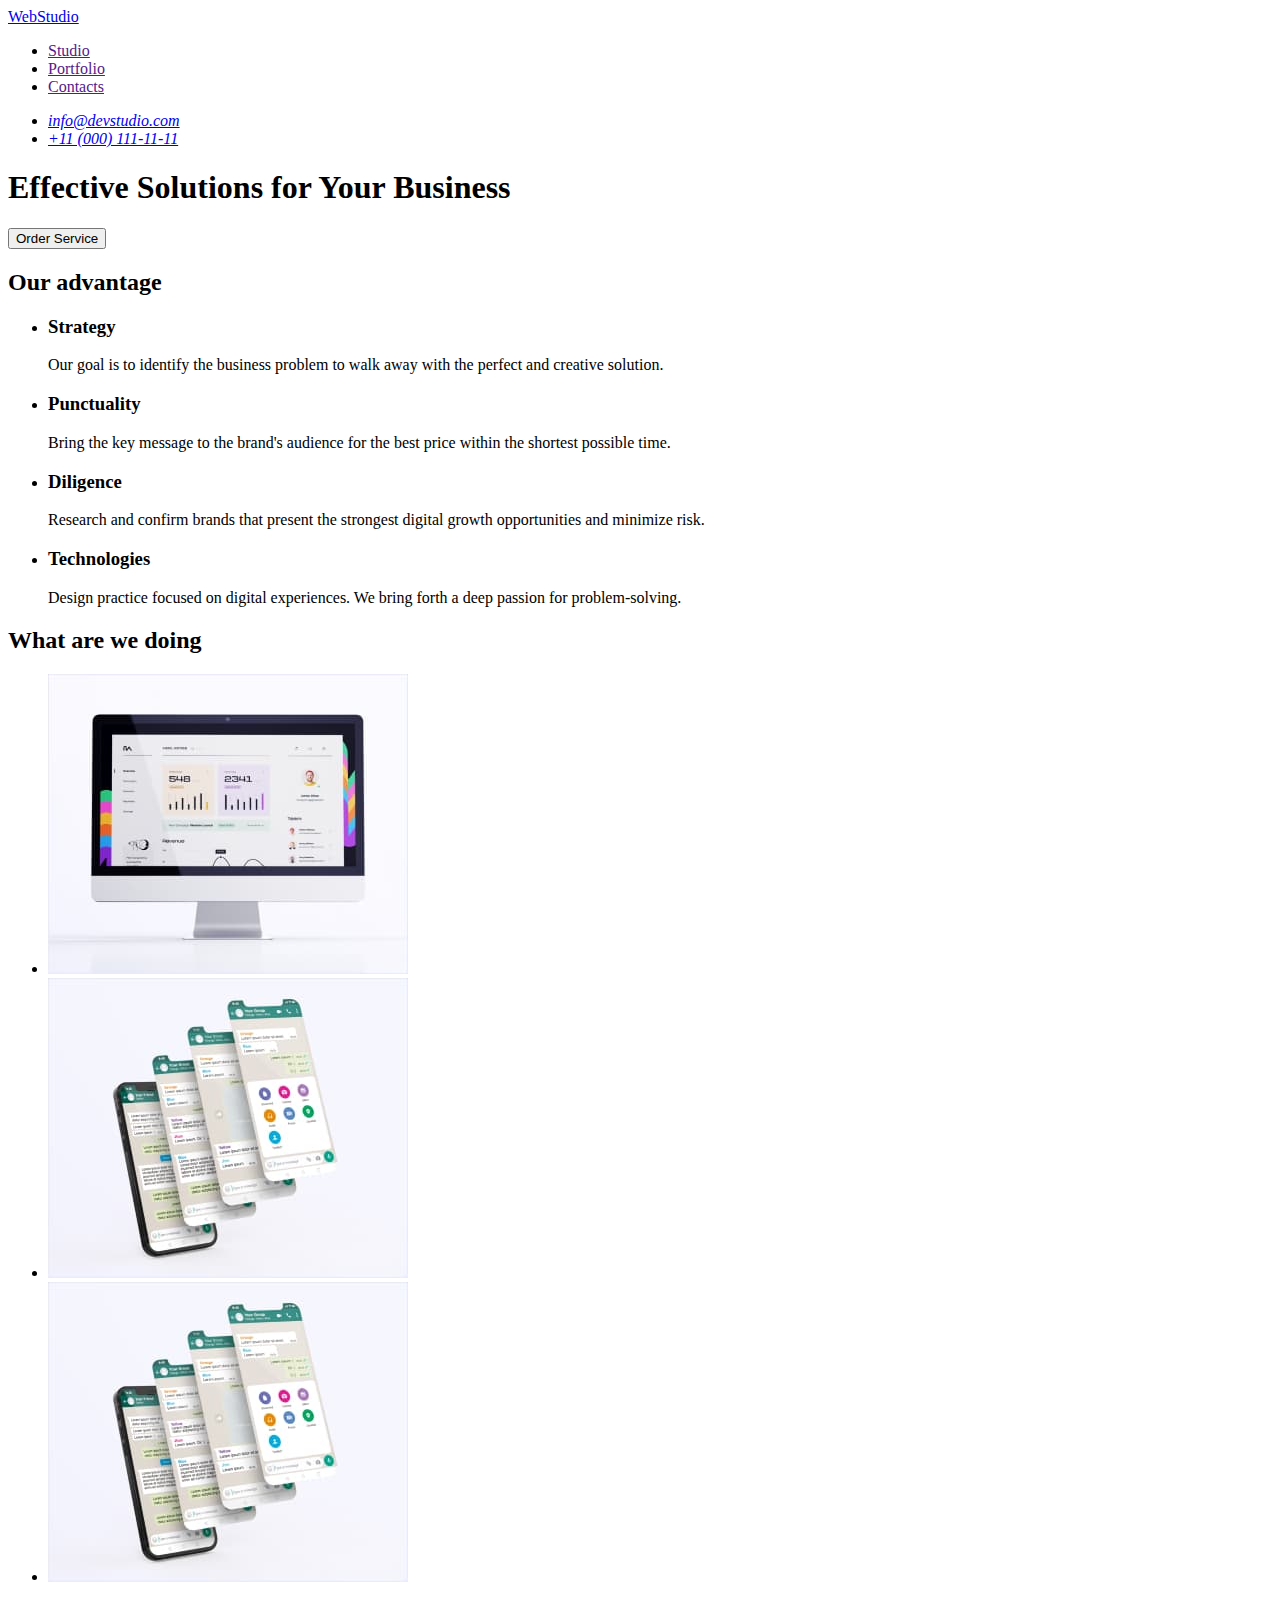
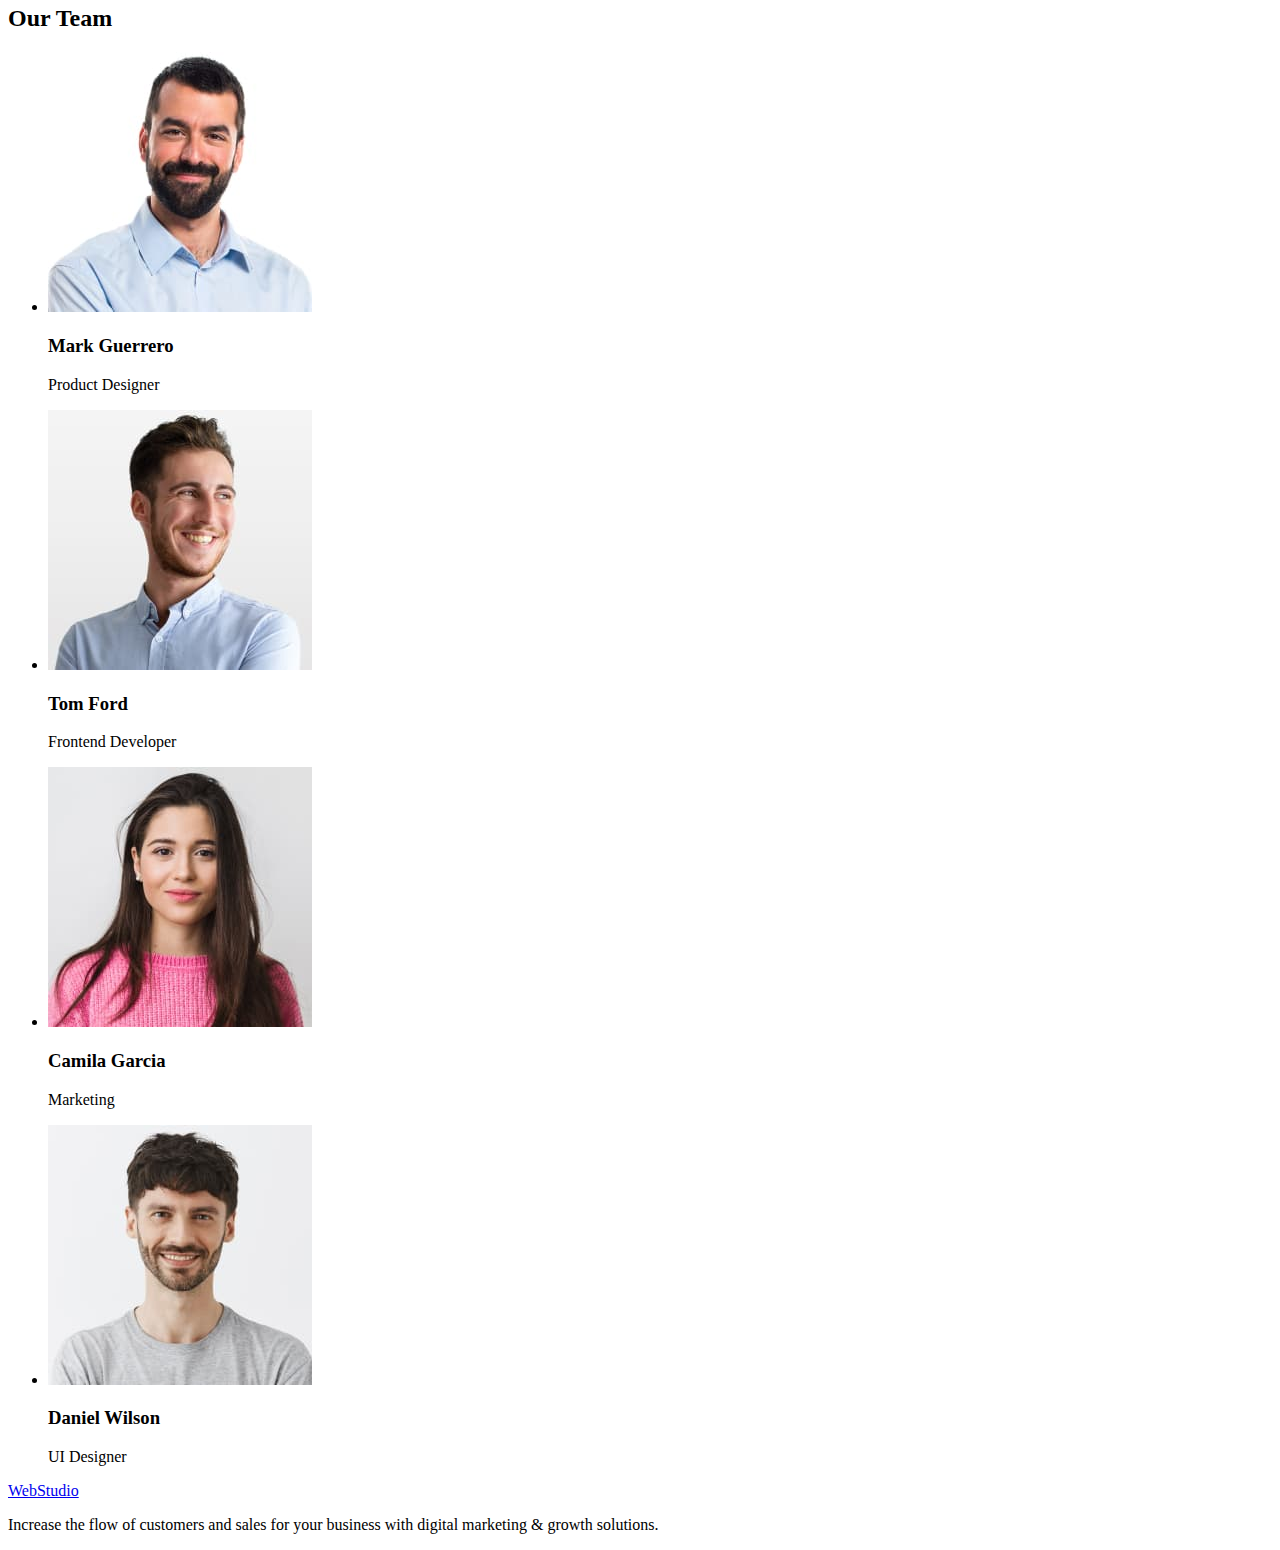
==== index.html @ 0a5c638a "Initial commit" ====
<!DOCTYPE html>
<html lang="en">
  <head>
    <meta charset="UTF-8" />
    <meta http-equiv="X-UA-Compatible" content="IE=edge" />
    <meta name="viewport" content="width=device-width, initial-scale=1.0" />
    <title>Studio</title>
  </head>
  <body>
    <header>
      <nav>
        <a href="./index.html">WebStudio</a>
        <ul>
          <li> <a href="">Studio</a></li>
          <li> <a href="">Portfolio</a></li>
          <li> <a href="">Contacts</a></li>
        </ul>
      </nav>
      <address>
        <ul>
          <li><a href="mailto:info@devstudio.com">info@devstudio.com</a></li>
          <li><a href="tel:+110001111111">+11 (000) 111-11-11</a></li>
        </ul>
      </address>
    </header>
    <main>
      <section>
        <h1>Effective Solutions for Your Business</h1>
        <button type="button">Order Service</button>
      </section>
      <section>
        <h2>Our advantage</h2>
        <ul>
          <li>
            <h3>Strategy</h3>
            <p>Our goal is to identify the business problem to walk away with the perfect and creative solution. </p>
          </li>
          <li>
            <h3>Punctuality</h3>
            <p>Bring the key message to the brand's audience for the best price within the shortest possible time.</p>
          </li>
          <li>
            <h3>Diligence</h3>
            <p>Research and confirm brands that present the strongest digital growth opportunities and minimize risk.</p>
          </li>
          <li>
            <h3>Technologies</h3>
            <p>Design practice focused on digital experiences. We bring forth a deep passion for problem-solving.</p>
          </li>
        </ul>
      </section>
      <section>
        <h2>What are we doing</h2>
        <ul>
          <li> <img src="./images/img1.jpg" alt="tablet" width="360" height="300"></li>
          <li> <img src="./images/img2.jpg" alt="smartphone" width="360" height="300"></li>
          <li> <img src="./images/img2.jpg" alt="phone & laptop" width="360" height="300"></li>
        </ul>
      </section>
      <section>
        <h2>Our Team</h2>
        <ul>
          <li>
            <img src="./images/worker1.jpg" alt="Mark Guerrero" width="264" height="260">
            <h3>Mark Guerrero</h3>
            <p>Product Designer</p>
          </li>
          <li>
            <img src="./images/worker2.jpg" alt="Tom Ford" width="264" height="260">
            <h3>Tom Ford</h3>
            <p>Frontend Developer</p>
          </li>
          <li>
            <img src="./images/worker3.jpg" alt="Camila Garcia" width="264" height="260">
            <h3>Camila Garcia</h3>
            <p>Marketing</p>
          </li>
          <li>
            <img src="./images/worker4.jpg" alt="Daniel Wilson" width="264" height="260">
            <h3>Daniel Wilson</h3>
            <p>UI Designer</p>
          </li>
        </ul>
      </section>
    </main>
    <footer>
      <a href="./index.html">WebStudio</a>
      <p>Increase the flow of customers and sales for your business with digital marketing & growth solutions.</p>
    </footer>
  </body>
</html>
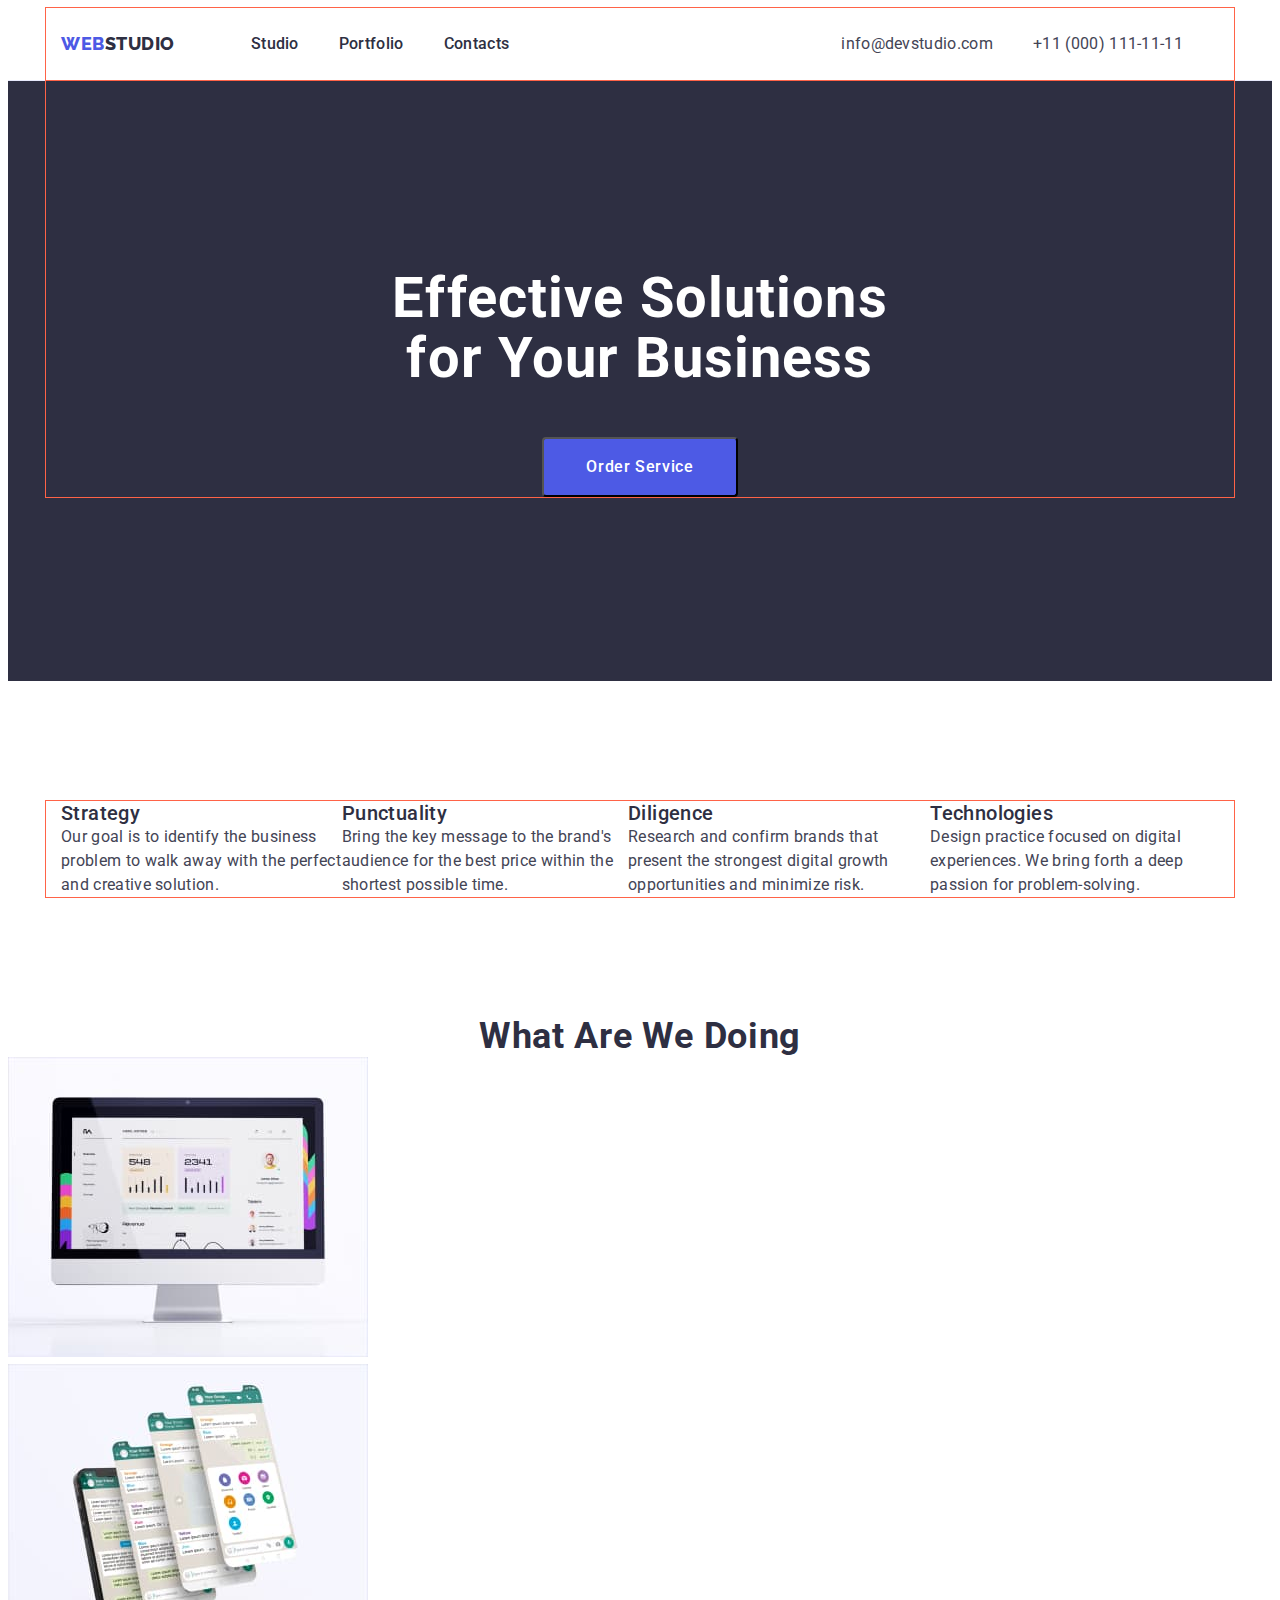
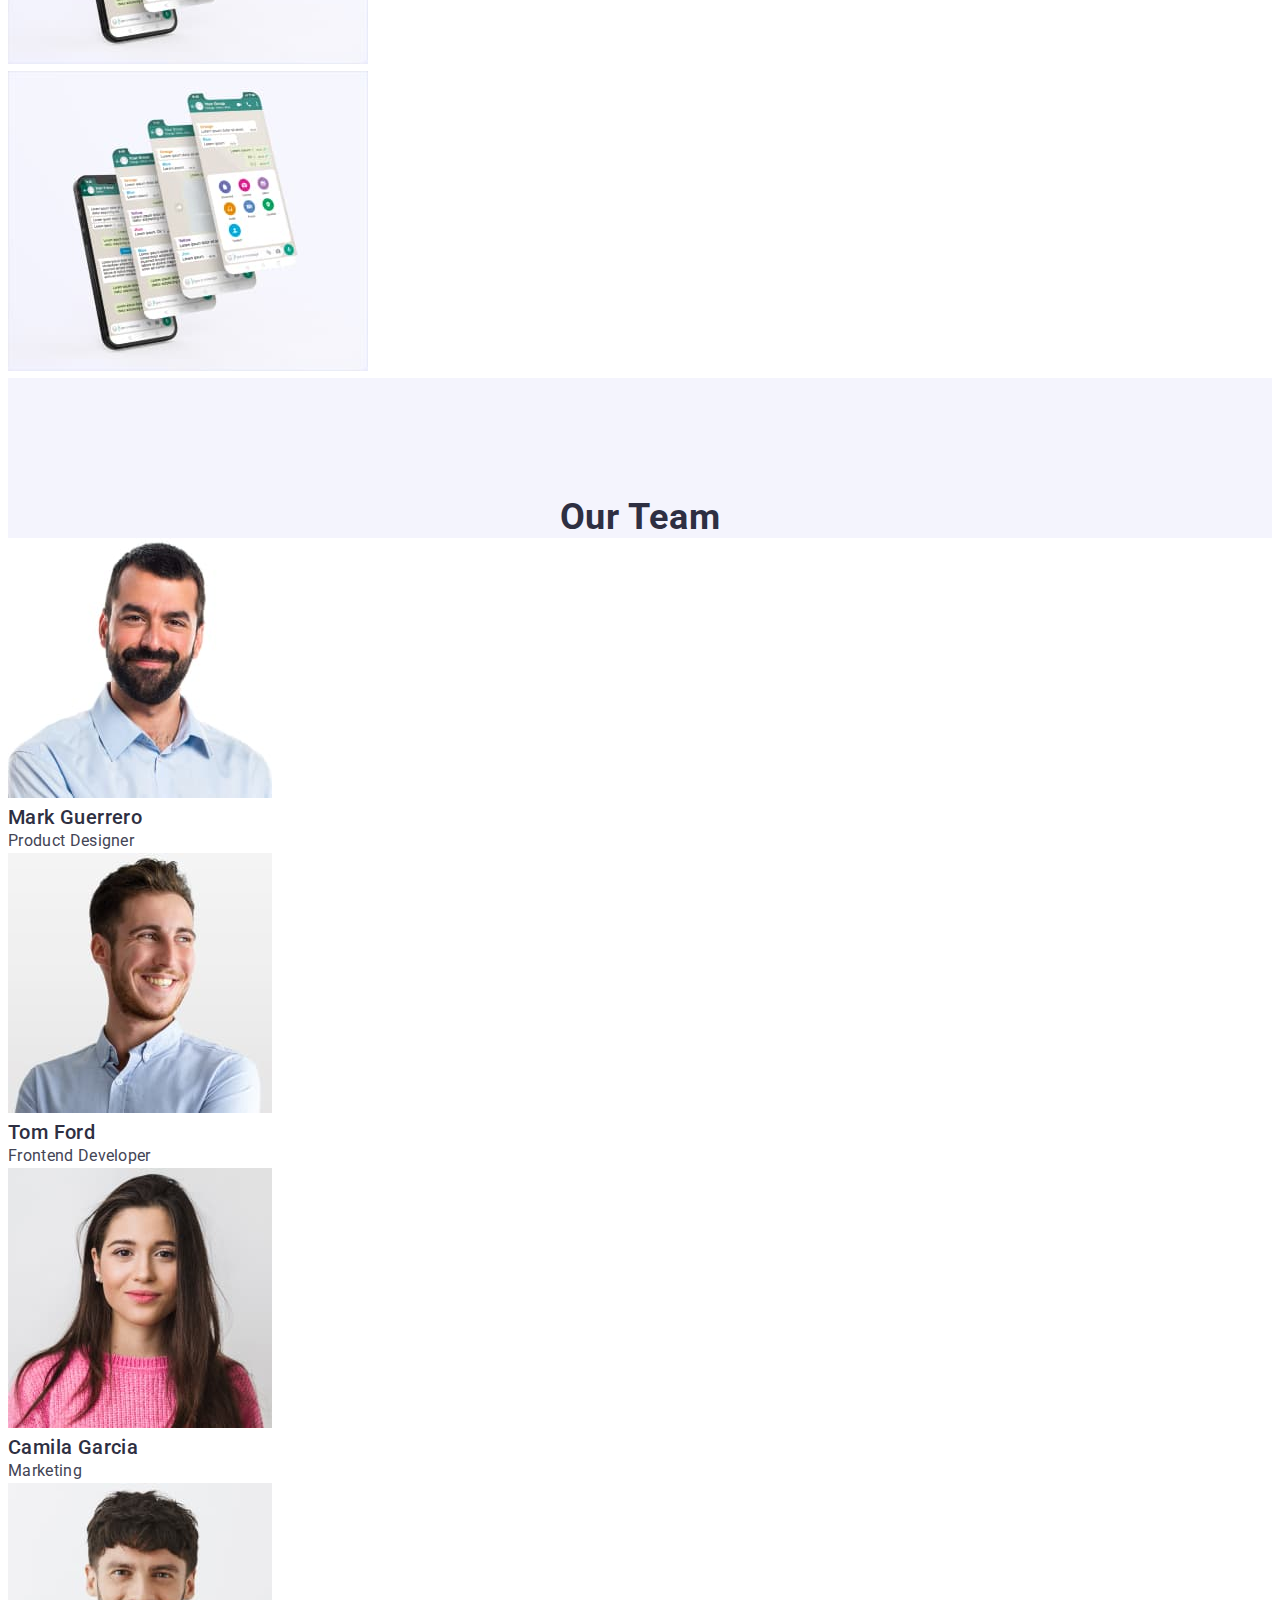
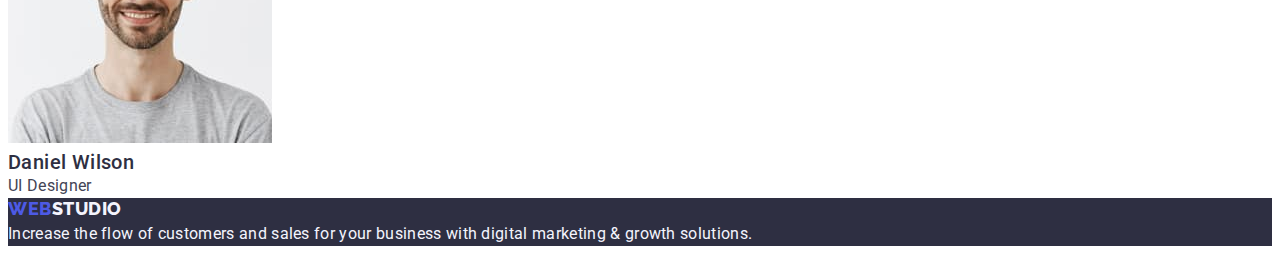
==== commit 0096a2f0: "start work" ====
--- a/index.html
+++ b/index.html
@@ -5,87 +5,98 @@
     <meta http-equiv="X-UA-Compatible" content="IE=edge" />
     <meta name="viewport" content="width=device-width, initial-scale=1.0" />
     <title>Studio</title>
+    <link rel="preconnect" href="https://fonts.googleapis.com">
+<link rel="preconnect" href="https://fonts.gstatic.com" crossorigin>
+<link href="https://fonts.googleapis.com/css2?family=Raleway:wght@800&family=Roboto:wght@400;500;700;900&display=swap" rel="stylesheet">
+ <link rel="stylesheet" href="https://cdnjs.cloudflare.com/ajax/libs/modern-normalize/1.1.0/modern-normalize.min.css" integrity="sha512-wpPYUAdjBVSE4KJnH1VR1HeZfpl1ub8YT/NKx4PuQ5NmX2tKuGu6U/JRp5y+Y8XG2tV+wKQpNHVUX03MfMFn9Q==" crossorigin="anonymous" referrerpolicy="no-referrer" />   
+<link rel="stylesheet" href="./css/style.css">
   </head>
   <body>
-    <header>
-      <nav>
-        <a href="./index.html">WebStudio</a>
-        <ul>
-          <li> <a href="">Studio</a></li>
-          <li> <a href="">Portfolio</a></li>
-          <li> <a href="">Contacts</a></li>
+    <header class="main">
+      <div class="conteiner main-nav">
+      <nav class="main-nav">
+        <a href="./index.html" class="logo link">Web<span class="logoelement">Studio</span></a>
+        <ul class="site-nav list">
+          <li class="item"> <a href="./index.html" class="link">Studio</a></li>
+          <li class="item"> <a href="./portfolio.html" class="link">Portfolio</a></li>
+          <li class="item"> <a href="" class="link">Contacts</a></li>
         </ul>
       </nav>
-      <address>
-        <ul>
-          <li><a href="mailto:info@devstudio.com">info@devstudio.com</a></li>
-          <li><a href="tel:+110001111111">+11 (000) 111-11-11</a></li>
+      <address class="kontakts">
+        <ul class="kontakts-list list">
+          <li class="item"><a href="mailto:info@devstudio.com" class="link">info@devstudio.com</a></li>
+          <li class="item"><a href="tel:+110001111111" class="link">+11 (000) 111-11-11</a></li>
         </ul>
       </address>
+      </div>
     </header>
     <main>
-      <section>
-        <h1>Effective Solutions for Your Business</h1>
-        <button type="button">Order Service</button>
+      <section class="hero">
+        <div class="conteiner">
+        <h1 class="hero-title">Effective Solutions <br> for Your Business</h1>
+        <button type="button" class="hero-btn">Order Service</button>
+        </div>
       </section>
-      <section>
-        <h2>Our advantage</h2>
-        <ul>
+      <section class="section">
+        <div class="conteiner">
+        <h2 hidden class="section-title">Our advantage</h2>
+        <ul class="advantage list">
           <li>
-            <h3>Strategy</h3>
-            <p>Our goal is to identify the business problem to walk away with the perfect and creative solution. </p>
+            <h3 class="advantage-title">Strategy</h3>
+            <p class="advantage-text">Our goal is to identify the business problem to walk away with the perfect and creative solution. </p>
           </li>
           <li>
-            <h3>Punctuality</h3>
-            <p>Bring the key message to the brand's audience for the best price within the shortest possible time.</p>
+            <h3 class="advantage-title">Punctuality</h3>
+            <p class="advantage-text">Bring the key message to the brand's audience for the best price within the shortest possible time.</p>
           </li>
           <li>
-            <h3>Diligence</h3>
-            <p>Research and confirm brands that present the strongest digital growth opportunities and minimize risk.</p>
+            <h3 class="advantage-title">Diligence</h3>
+            <p class="advantage-text">Research and confirm brands that present the strongest digital growth opportunities and minimize risk.</p>
           </li>
           <li>
-            <h3>Technologies</h3>
-            <p>Design practice focused on digital experiences. We bring forth a deep passion for problem-solving.</p>
+            <h3 class="advantage-title">Technologies</h3>
+            <p class="advantage-text">Design practice focused on digital experiences. We bring forth a deep passion for problem-solving.</p>
           </li>
         </ul>
+        </div>
       </section>
-      <section>
-        <h2>What are we doing</h2>
-        <ul>
+      <section class="section">
+        <h2 class="section-title">What are we doing</h2>
+        <ul class="works list">
           <li> <img src="./images/img1.jpg" alt="tablet" width="360" height="300"></li>
           <li> <img src="./images/img2.jpg" alt="smartphone" width="360" height="300"></li>
           <li> <img src="./images/img2.jpg" alt="phone & laptop" width="360" height="300"></li>
         </ul>
       </section>
-      <section>
-        <h2>Our Team</h2>
-        <ul>
-          <li>
+      <section class="section teambg">
+        <h2 class="section-title">Our Team</h2>
+        <ul class="team list">
+          <li class="team-list">
             <img src="./images/worker1.jpg" alt="Mark Guerrero" width="264" height="260">
-            <h3>Mark Guerrero</h3>
-            <p>Product Designer</p>
+            <h3 class="team-title">Mark Guerrero</h3>
+            <p class="team-text">Product Designer</p>
           </li>
-          <li>
+          <li class="team-list">
             <img src="./images/worker2.jpg" alt="Tom Ford" width="264" height="260">
-            <h3>Tom Ford</h3>
-            <p>Frontend Developer</p>
+            <h3 class="team-title">Tom Ford</h3>
+            <p class="team-text">Frontend Developer</p>
           </li>
-          <li>
+          <li class="team-list">
             <img src="./images/worker3.jpg" alt="Camila Garcia" width="264" height="260">
-            <h3>Camila Garcia</h3>
-            <p>Marketing</p>
+            <h3 class="team-title">Camila Garcia</h3>
+            <p class="team-text">Marketing</p>
           </li>
-          <li>
+          <li class="team-list">
             <img src="./images/worker4.jpg" alt="Daniel Wilson" width="264" height="260">
-            <h3>Daniel Wilson</h3>
-            <p>UI Designer</p>
+            <h3 class="team-title">Daniel Wilson</h3>
+            <p class="team-text">UI Designer</p>
           </li>
         </ul>
       </section>
     </main>
-    <footer>
-      <a href="./index.html">WebStudio</a>
-      <p>Increase the flow of customers and sales for your business with digital marketing & growth solutions.</p>
+    <footer class="bottow">
+      <a href="./index.html" class="logo-bottow link">Web<span class="logo-el-footer">Studio</span></a>
+      <p class="bottow-text">Increase the flow of customers and sales for your business with digital marketing & growth solutions.</p>
     </footer>
   </body>
 </html>
--- a/css/style.css
+++ b/css/style.css
@@ -0,0 +1,218 @@
+:root{
+    --body-text-color:#434455;
+    --header-text-color:#2E2F42;
+    --primary-brend-color:#4D5AE5;
+    --pressed-state-color:#404BBF;
+    --primary-color-white:#ffffff;
+    --light-mode-color: #F4F4FD;
+}
+h1,
+h2,
+h3,
+h4,
+h5,
+h6,
+p,
+ul{
+    margin: 0;
+    padding: 0;
+}
+
+body{
+    background-color:var(--primary-color-white);
+    color:var(--body-text-color);
+    font-family: Roboto, sans-serif;
+    font-size: 16px;
+    line-height: 1.5;
+    letter-spacing: 0.02em;
+}
+.list {
+    list-style: none;
+}
+
+.link {
+    text-decoration: none;
+}
+/*Header*/
+.main{
+    border-bottom: 1px solid #E7E9FC;
+}
+.conteiner{
+    width: 1158px;
+    padding-right: 15px;
+    padding-left: 15px;
+    margin-right: auto;
+    margin-left: auto;
+    outline: solid 1px tomato;
+}
+.logo{
+    color:var(--primary-brend-color);
+    font-family: Raleway, sans-serif;
+    font-weight: 800;
+    font-size: 18px;
+    line-height: 1.17;
+    letter-spacing: 0.03em;
+    text-transform: uppercase;
+}
+.main-nav{
+    display: flex;
+    align-items: center;
+}
+
+.site-nav .item:not(:last-child){
+    margin-right: 40px;
+}
+
+.logoelement{
+    color: var(--header-text-color);
+}
+.site-nav{
+    display: flex;
+    margin-left: 76px;
+}
+.site-nav .link{
+    display: block;
+    padding-top: 24px;
+    padding-bottom: 24px;
+
+    color: var(--header-text-color);
+    font-weight: 500;
+
+    font-size: 16px;
+    line-height: 1.5;
+    text-decoration: none;
+}
+.site-nav .link:hover,
+.site-nav .link:focus{
+    color: var(--pressed-state-color);
+}
+.kontakts{
+    font-style: normal;
+}
+.kontakts-list{
+    display: flex;
+    margin-left: 332px;
+}
+.kontakts-list .item + .item{
+    margin-left: 40px;
+}
+.kontakts-list .link{
+    color:var(--body-text-color);
+    font-size: 16px;
+    line-height: 1.5;
+    text-decoration: none;
+}
+.kontakts-list .link:hover,
+.kontakts-list .link:focus{
+     color: var(--pressed-state-color);
+}
+/*Hero*/
+.hero{
+    background-color:var(--header-text-color);
+    text-align: center;
+    height: 600px;
+}
+.hero-title{
+    padding-top: 188px;
+    color: var(--primary-color-white);
+    font-weight: 700;
+    font-size: 56px;
+    line-height: 1.07;
+    text-align: center;
+    letter-spacing: 0.02em;
+}
+.hero-btn{
+    display: inline-block;
+    margin-top: 48px;
+    padding: 16px 42px;
+    border-radius: 4px;
+
+    background-color: var(--primary-brend-color);
+    color: var(--primary-color-white);
+    cursor: pointer;
+    font-family: Roboto, sans-serif;
+    font-weight: 500;
+    font-size: 16px;
+    line-height: 1.5;
+    letter-spacing: 0.04em;
+}
+.hero-btn:hover,
+.hero-btn:focus{
+    background-color: var(--pressed-state-color);
+}
+/*Sections*/
+.section{
+    padding-top: 120px;
+}
+.section-title{
+    color:var(--header-text-color);
+    font-weight: 700;
+    font-size: 36px;
+    line-height: 1.11;
+    text-align: center;
+    letter-spacing: 0.02em;
+    text-transform: capitalize;
+}
+.advantage{
+    display: flex;
+}
+.advantage-title,
+.team-title,
+.project-title{
+    color:var(--header-text-color);
+    font-weight: 500;
+    font-size: 20px;
+    line-height: 1.2;
+    letter-spacing: 0.02em;
+}
+.team-text{
+    font-size: 16px;
+}
+
+.team-list{
+    background-color: var(--primary-color-white);
+}
+.teambg{
+    background-color: var(--light-mode-color);
+}
+
+/*Footer*/
+.bottow{
+    background-color: var(--header-text-color);
+}
+.bottow-text{
+    color:var(--light-mode-color) ;
+}
+.logo-bottow{
+    color: var(--primary-brend-color);
+    font-family: Raleway, sans-serif;
+    font-family: Raleway, sans-serif;
+    font-weight: 800;
+    font-size: 18px;
+    line-height: 1.17;
+    letter-spacing: 0.03em;
+    text-transform: uppercase;
+}
+.logo-el-footer{
+    color: var(--light-mode-color);
+}
+/*Portfolio page*/
+.filter-btn{
+    background-color: var(--light-mode-color);
+    color: var(--primary-brend-color);
+    font-family: Roboto, sans-serif;
+    font-weight: 500;
+    font-size: 16px;
+    line-height: 1.5;
+    letter-spacing: 0.04em;
+    cursor: pointer;
+}
+.filter-btn:hover,
+.filter-btn:focus{
+    background-color: var(--pressed-state-color);
+    color: var(--primary-color-white);
+}
+.projects .link{
+    
+    color: inherit;
+}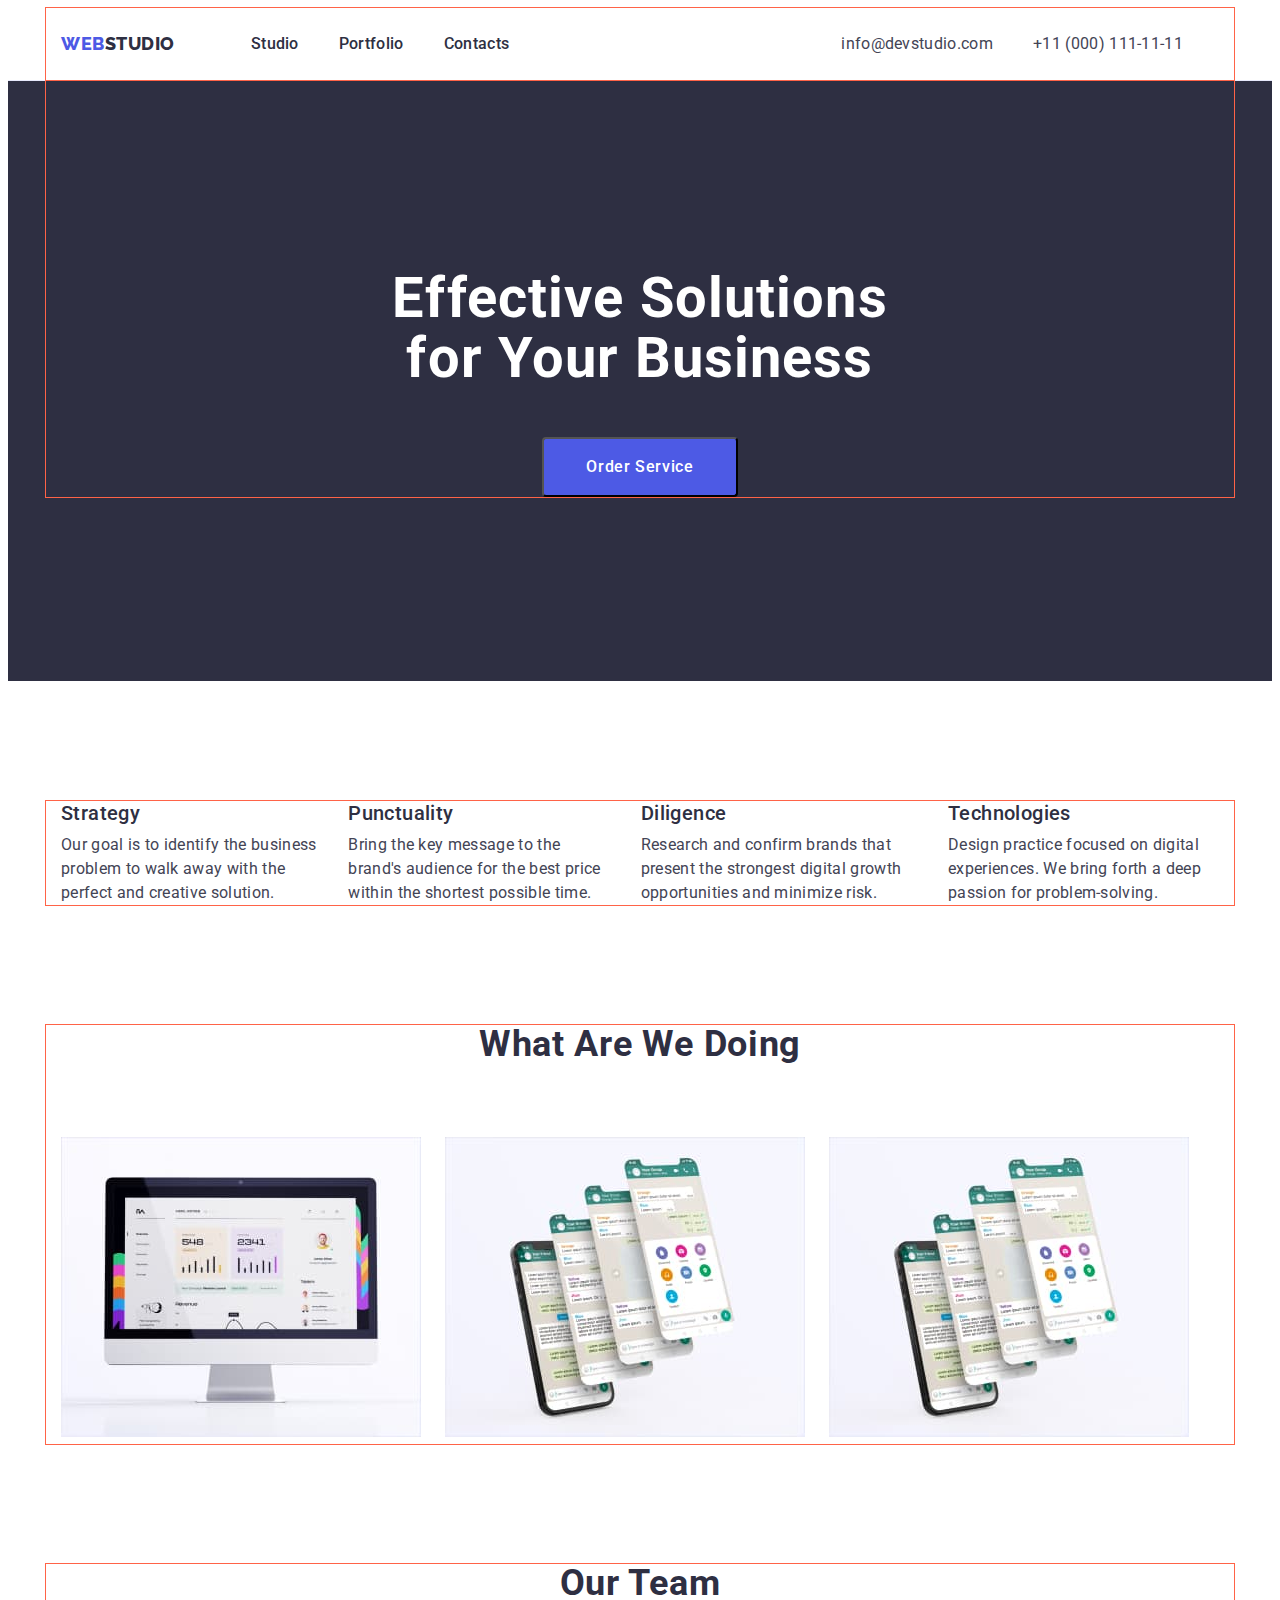
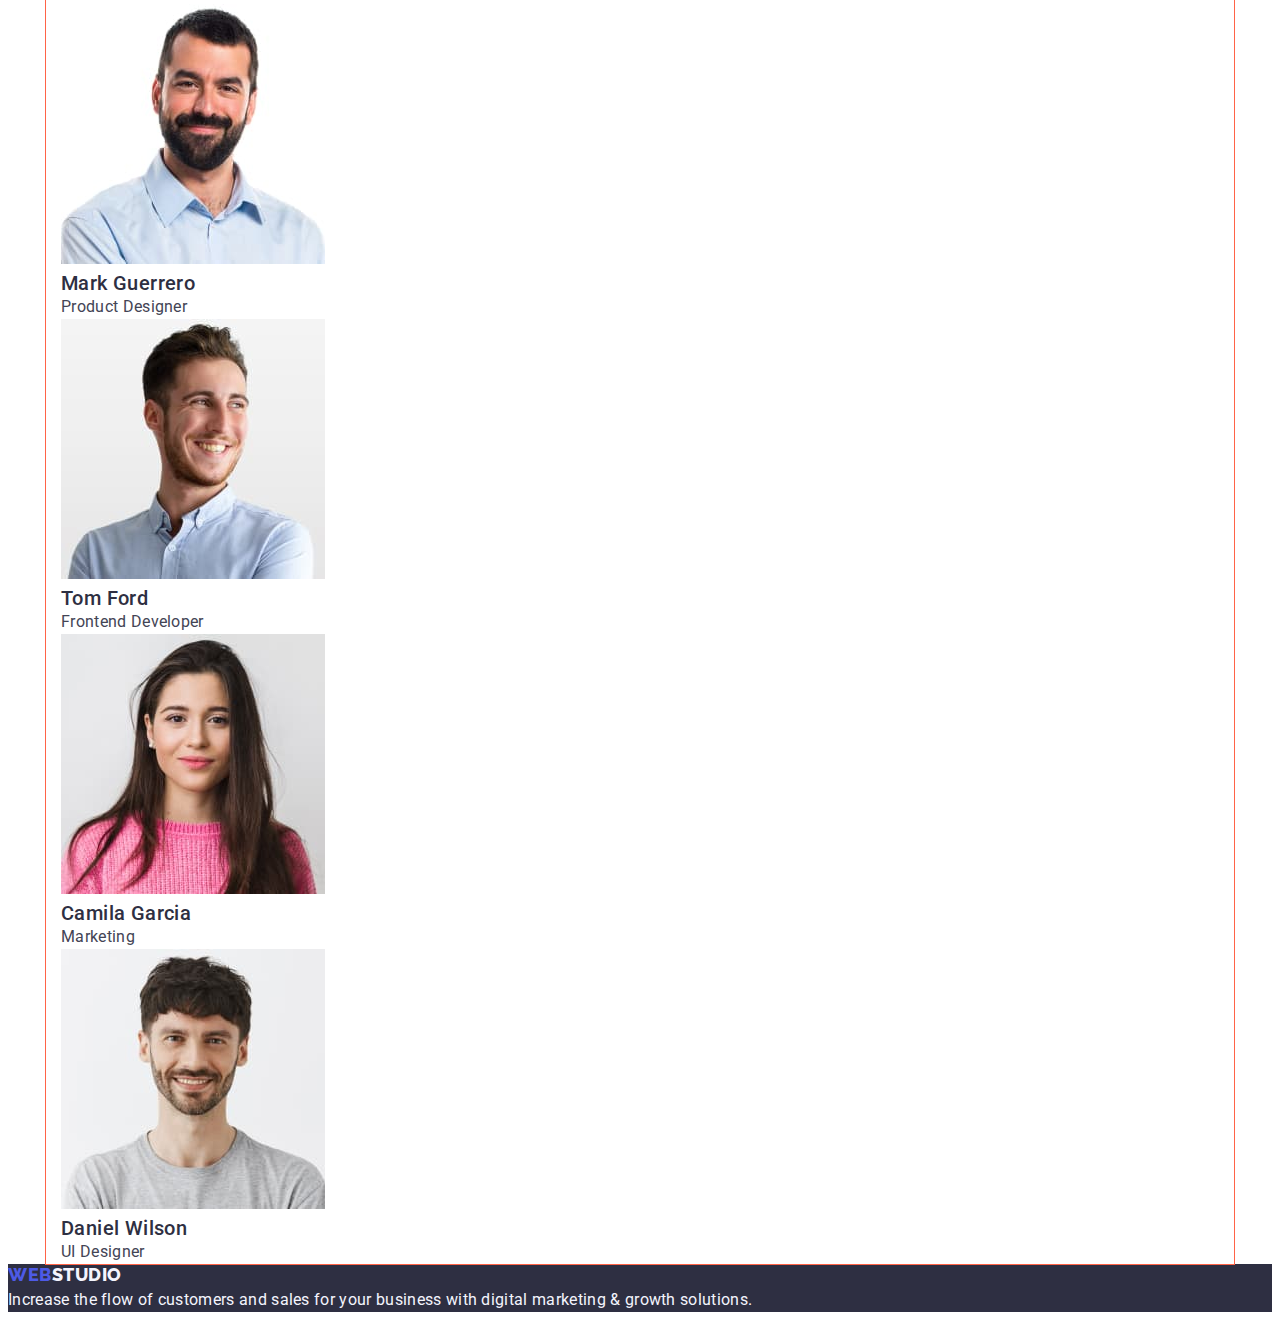
==== commit 5f013e33: "index" ====
--- a/index.html
+++ b/index.html
@@ -41,19 +41,19 @@
         <div class="conteiner">
         <h2 hidden class="section-title">Our advantage</h2>
         <ul class="advantage list">
-          <li>
+          <li class="item">
             <h3 class="advantage-title">Strategy</h3>
             <p class="advantage-text">Our goal is to identify the business problem to walk away with the perfect and creative solution. </p>
           </li>
-          <li>
+          <li class="item">
             <h3 class="advantage-title">Punctuality</h3>
             <p class="advantage-text">Bring the key message to the brand's audience for the best price within the shortest possible time.</p>
           </li>
-          <li>
+          <li class="item">
             <h3 class="advantage-title">Diligence</h3>
             <p class="advantage-text">Research and confirm brands that present the strongest digital growth opportunities and minimize risk.</p>
           </li>
-          <li>
+          <li class="item">
             <h3 class="advantage-title">Technologies</h3>
             <p class="advantage-text">Design practice focused on digital experiences. We bring forth a deep passion for problem-solving.</p>
           </li>
@@ -61,14 +61,17 @@
         </div>
       </section>
       <section class="section">
+        <div class="conteiner">
         <h2 class="section-title">What are we doing</h2>
         <ul class="works list">
-          <li> <img src="./images/img1.jpg" alt="tablet" width="360" height="300"></li>
-          <li> <img src="./images/img2.jpg" alt="smartphone" width="360" height="300"></li>
-          <li> <img src="./images/img2.jpg" alt="phone & laptop" width="360" height="300"></li>
+          <li class="item"> <img src="./images/img1.jpg" alt="tablet" width="360" height="300"></li>
+          <li class="item"> <img src="./images/img2.jpg" alt="smartphone" width="360" height="300"></li>
+          <li class="item"> <img src="./images/img2.jpg" alt="phone & laptop" width="360" height="300"></li>
         </ul>
+        </div>
       </section>
-      <section class="section teambg">
+      <section class="section">
+        <div class="conteiner">
         <h2 class="section-title">Our Team</h2>
         <ul class="team list">
           <li class="team-list">
@@ -92,6 +95,7 @@
             <p class="team-text">UI Designer</p>
           </li>
         </ul>
+        </div>
       </section>
     </main>
     <footer class="bottow">
--- a/css/style.css
+++ b/css/style.css
@@ -156,6 +156,12 @@
 .advantage{
     display: flex;
 }
+.advantage .item:not(:last-child){
+    margin-right: 24px;
+}
+.advantage-text{
+    margin-top: 8px;
+}
 .advantage-title,
 .team-title,
 .project-title{
@@ -164,6 +170,13 @@
     font-size: 20px;
     line-height: 1.2;
     letter-spacing: 0.02em;
+}
+.works{
+    display: flex;
+    margin-top: 72px;
+}
+.works .item:not(:last-child){
+    margin-right: 24px;
 }
 .team-text{
     font-size: 16px;
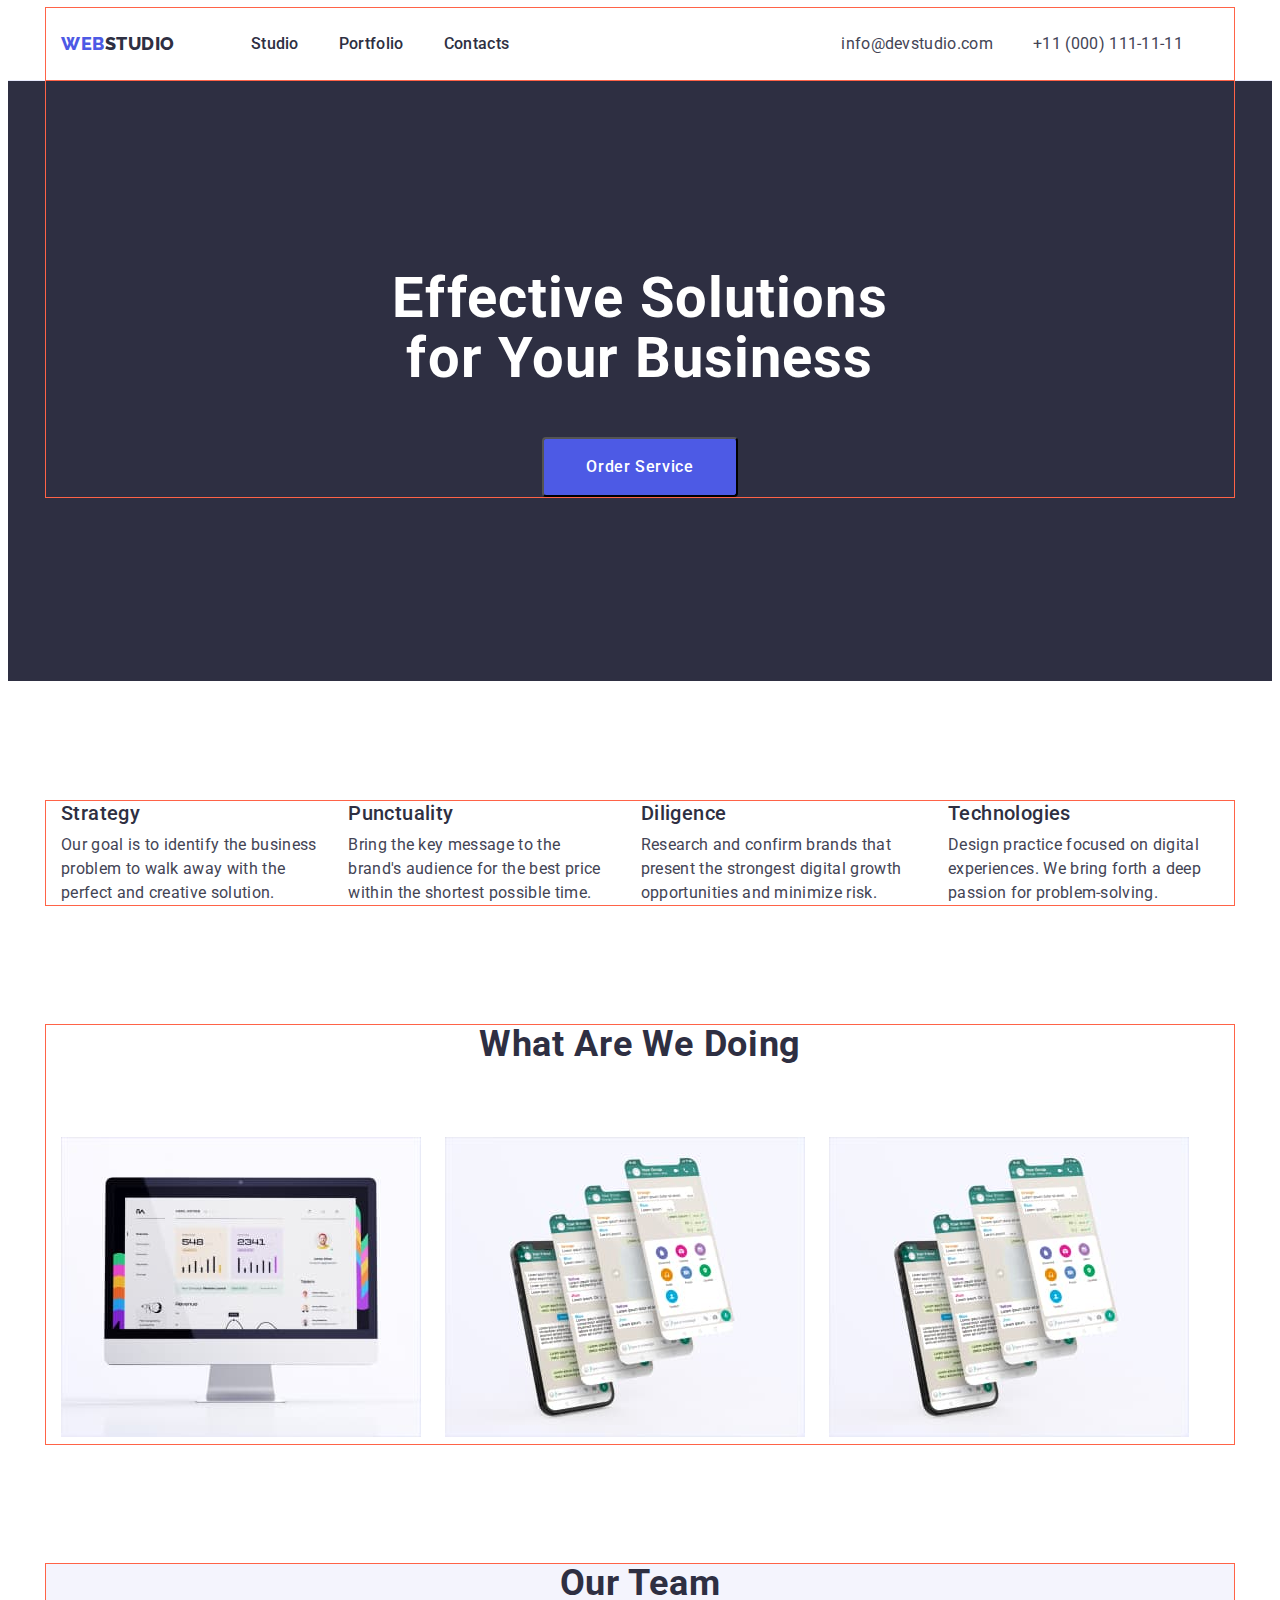
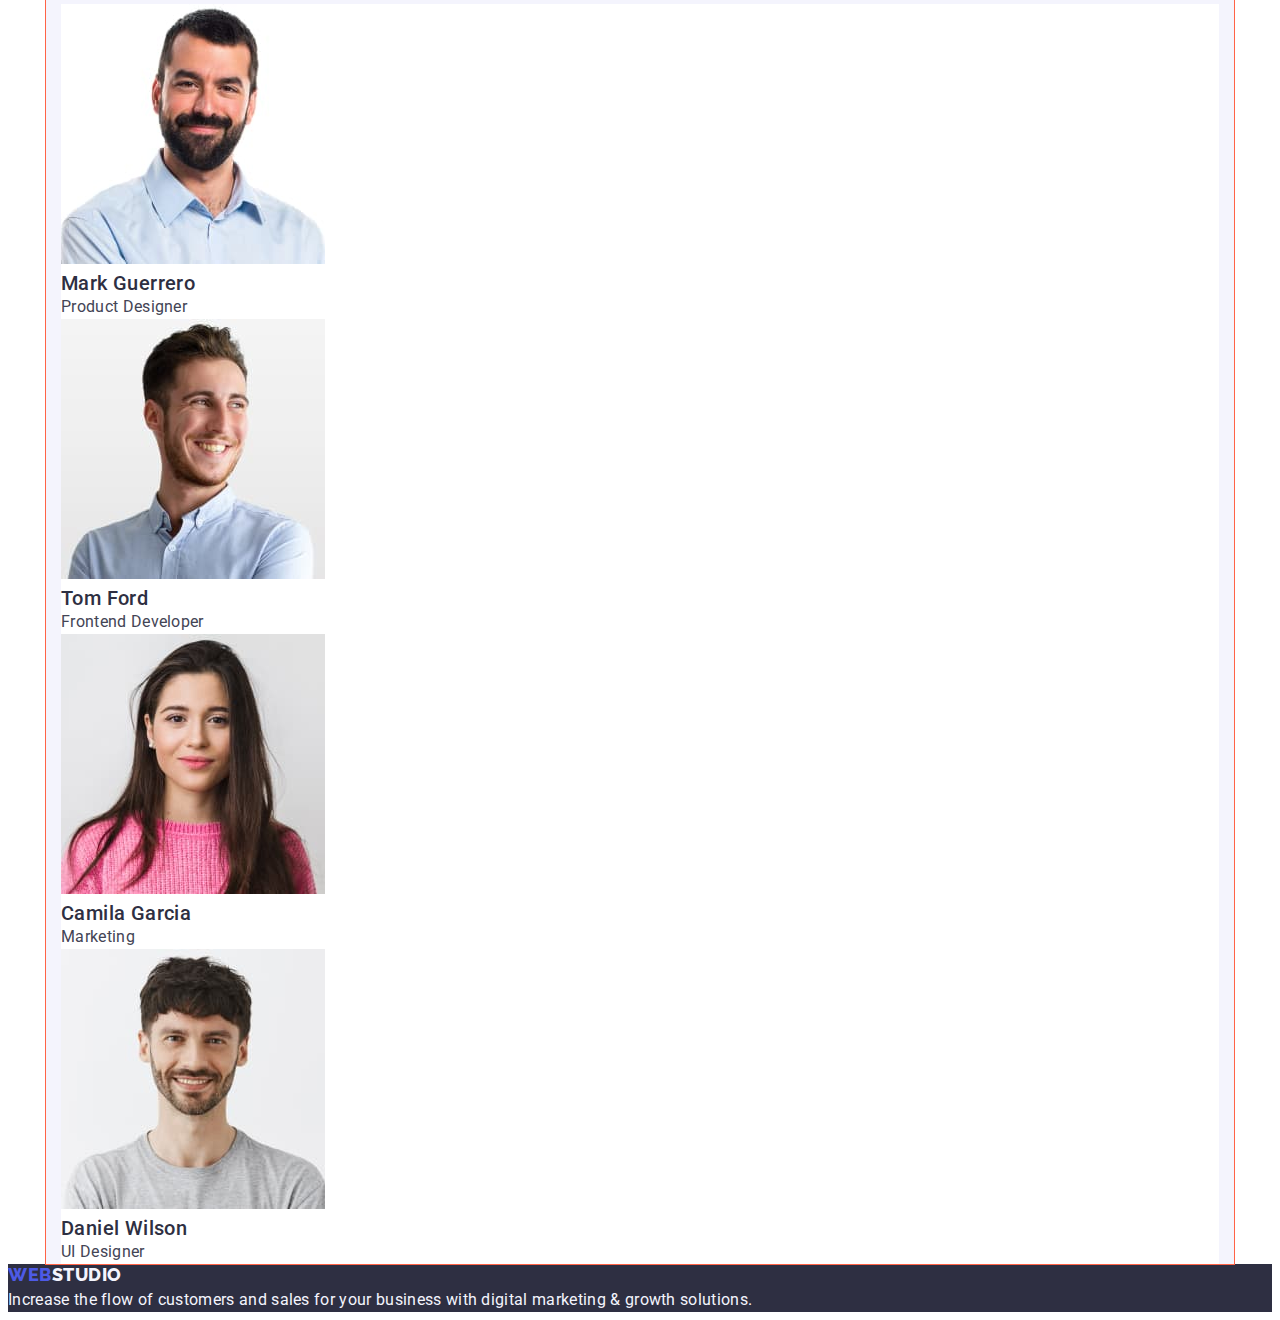
==== commit 93dcfb0f: "index2" ====
--- a/index.html
+++ b/index.html
@@ -71,7 +71,7 @@
         </div>
       </section>
       <section class="section">
-        <div class="conteiner">
+        <div class="conteiner teambg">
         <h2 class="section-title">Our Team</h2>
         <ul class="team list">
           <li class="team-list">
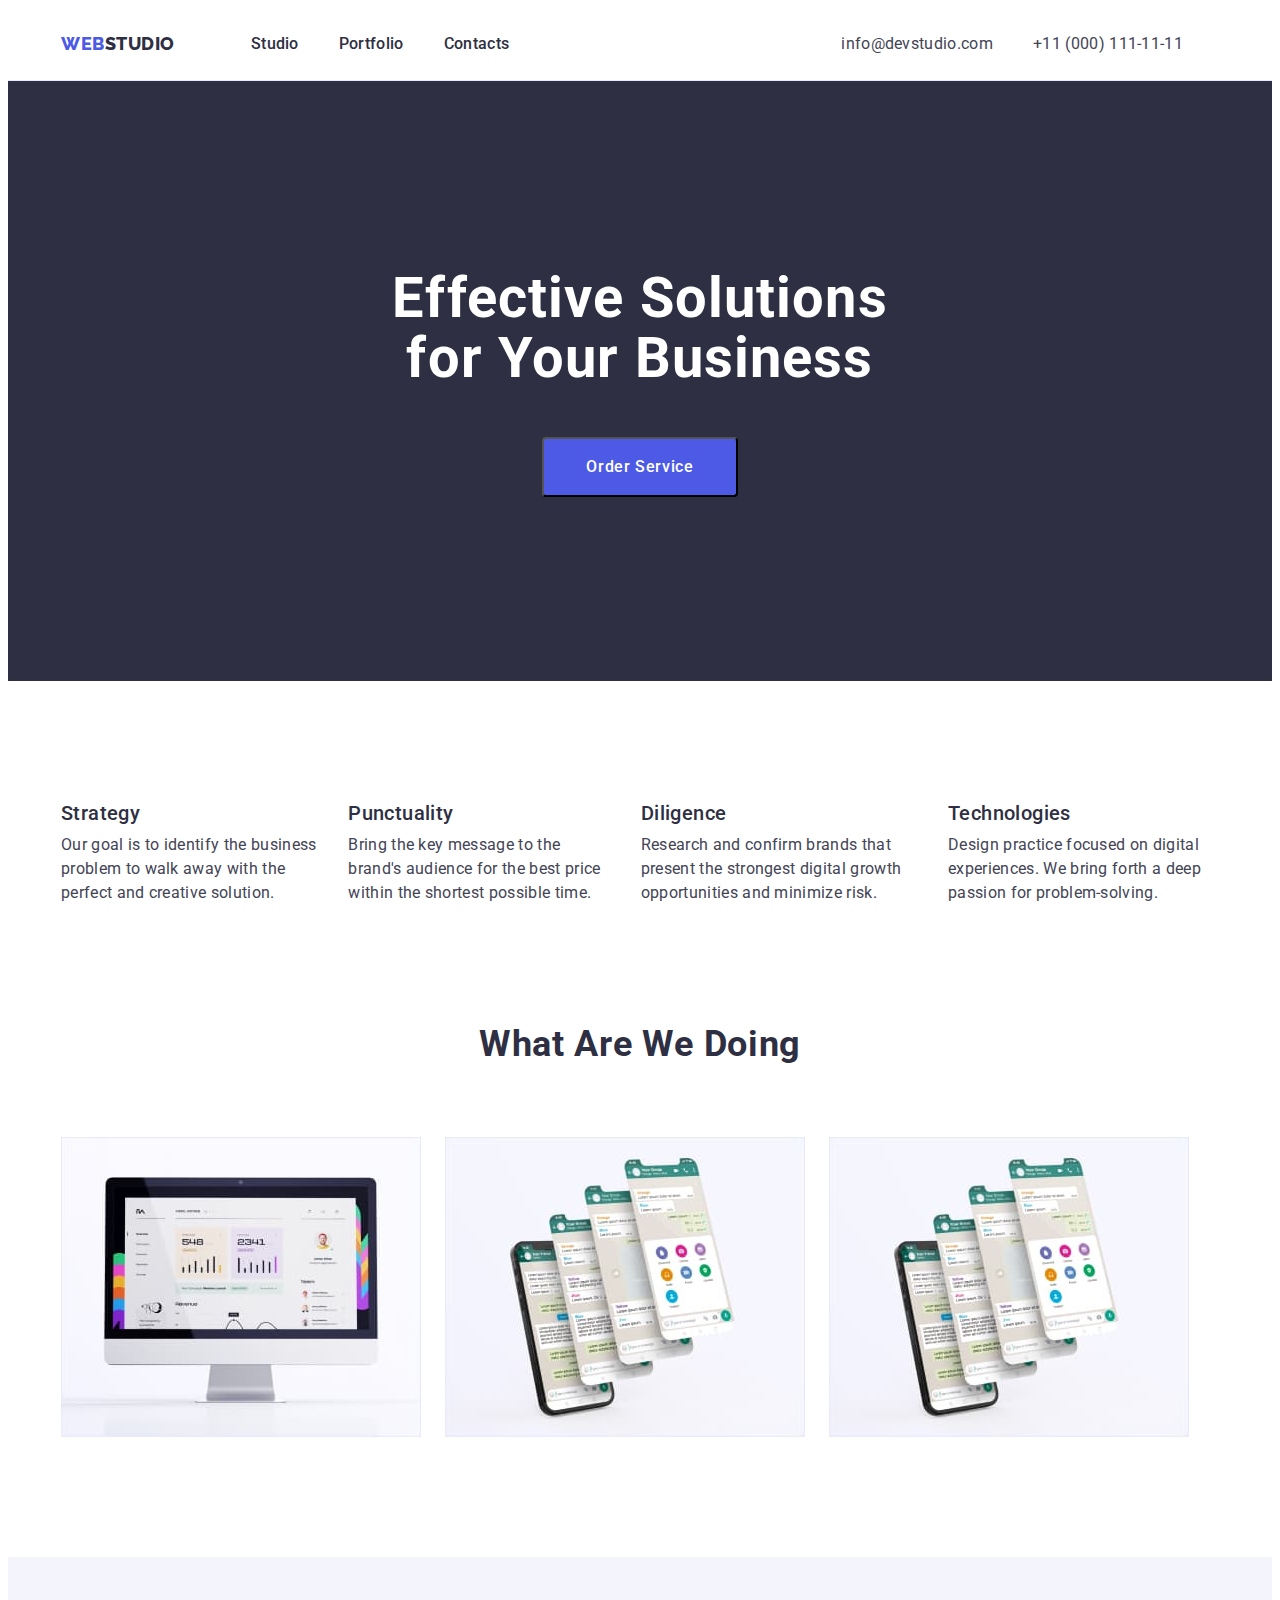
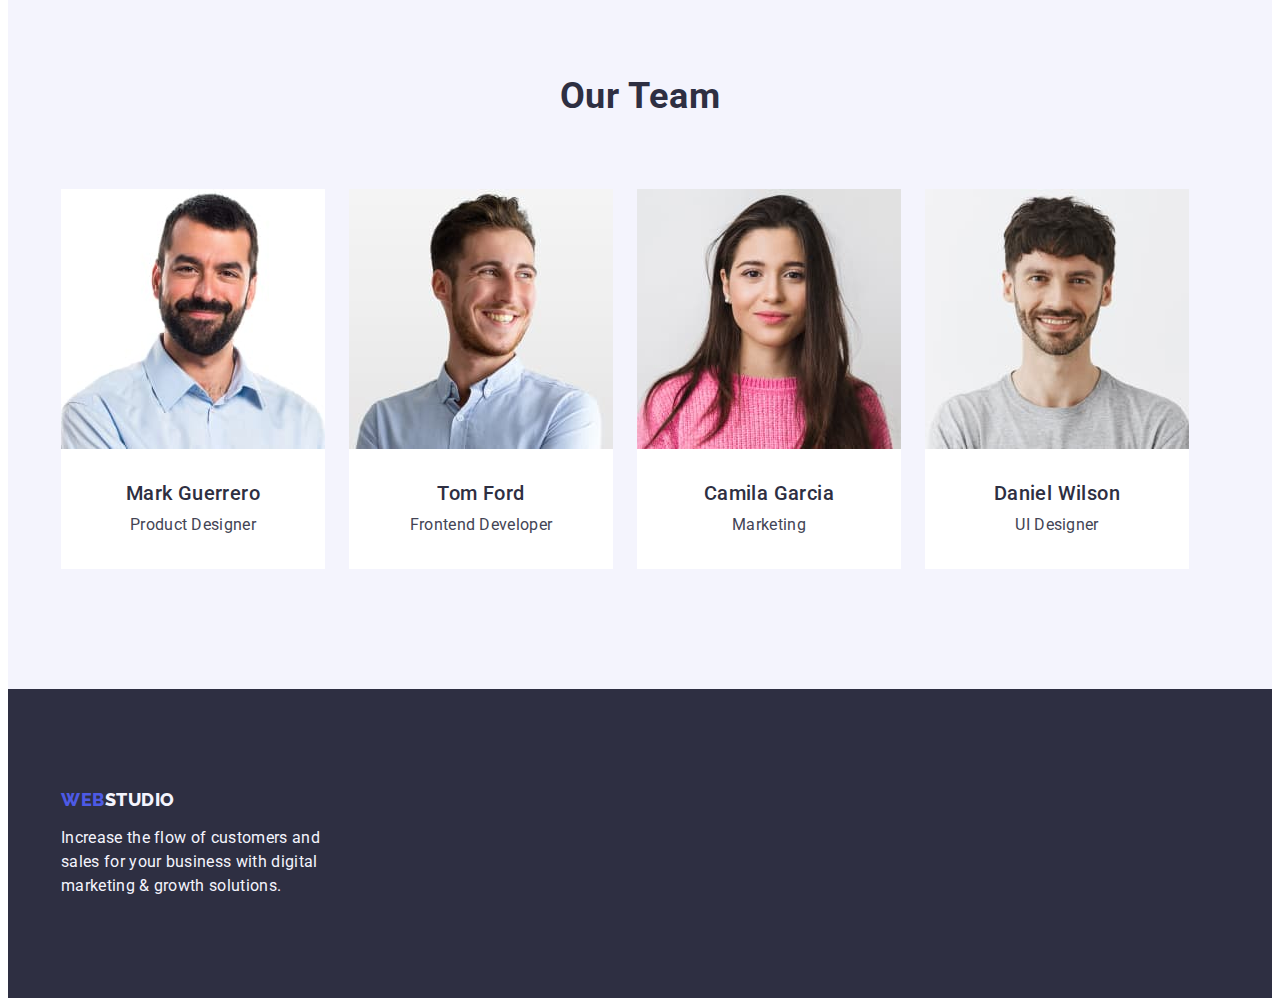
==== commit 16a74a84: "flex for portfolio" ====
--- a/index.html
+++ b/index.html
@@ -8,7 +8,7 @@
     <link rel="preconnect" href="https://fonts.googleapis.com">
 <link rel="preconnect" href="https://fonts.gstatic.com" crossorigin>
 <link href="https://fonts.googleapis.com/css2?family=Raleway:wght@800&family=Roboto:wght@400;500;700;900&display=swap" rel="stylesheet">
- <link rel="stylesheet" href="https://cdnjs.cloudflare.com/ajax/libs/modern-normalize/1.1.0/modern-normalize.min.css" integrity="sha512-wpPYUAdjBVSE4KJnH1VR1HeZfpl1ub8YT/NKx4PuQ5NmX2tKuGu6U/JRp5y+Y8XG2tV+wKQpNHVUX03MfMFn9Q==" crossorigin="anonymous" referrerpolicy="no-referrer" />   
+<link rel="stylesheet" href="https://cdnjs.cloudflare.com/ajax/libs/modern-normalize/1.1.0/modern-normalize.min.css" integrity="sha512-wpPYUAdjBVSE4KJnH1VR1HeZfpl1ub8YT/NKx4PuQ5NmX2tKuGu6U/JRp5y+Y8XG2tV+wKQpNHVUX03MfMFn9Q==" crossorigin="anonymous" referrerpolicy="no-referrer" />   
 <link rel="stylesheet" href="./css/style.css">
   </head>
   <body>
@@ -70,9 +70,9 @@
         </ul>
         </div>
       </section>
-      <section class="section">
-        <div class="conteiner teambg">
-        <h2 class="section-title">Our Team</h2>
+      <section class="section teambg">
+        <div class="conteiner">
+        <h2 class="section-title team-tl">Our Team</h2>
         <ul class="team list">
           <li class="team-list">
             <img src="./images/worker1.jpg" alt="Mark Guerrero" width="264" height="260">
@@ -99,8 +99,10 @@
       </section>
     </main>
     <footer class="bottow">
+      <div class="conteiner">
       <a href="./index.html" class="logo-bottow link">Web<span class="logo-el-footer">Studio</span></a>
       <p class="bottow-text">Increase the flow of customers and sales for your business with digital marketing & growth solutions.</p>
+      </div>
     </footer>
   </body>
 </html>
--- a/css/style.css
+++ b/css/style.css
@@ -17,6 +17,9 @@
     margin: 0;
     padding: 0;
 }
+img{
+    display: block;
+}
 
 body{
     background-color:var(--primary-color-white);
@@ -43,7 +46,6 @@
     padding-left: 15px;
     margin-right: auto;
     margin-left: auto;
-    outline: solid 1px tomato;
 }
 .logo{
     color:var(--primary-brend-color);
@@ -111,6 +113,7 @@
     background-color:var(--header-text-color);
     text-align: center;
     height: 600px;
+    margin-bottom: 120px;
 }
 .hero-title{
     padding-top: 188px;
@@ -142,7 +145,7 @@
 }
 /*Sections*/
 .section{
-    padding-top: 120px;
+    padding-bottom: 120px;
 }
 .section-title{
     color:var(--header-text-color);
@@ -161,6 +164,7 @@
 }
 .advantage-text{
     margin-top: 8px;
+    
 }
 .advantage-title,
 .team-title,
@@ -178,12 +182,30 @@
 .works .item:not(:last-child){
     margin-right: 24px;
 }
+.team-tl{
+    padding-top: 120px;
+    margin-bottom: 72px;
+}
+.team{
+    display: flex;
+}
+.team-title{
+    margin-top: 32px;
+}
 .team-text{
     font-size: 16px;
+}
+.team-text{
+    margin-top: 8px;
+    padding-bottom: 32px;
 }
 
 .team-list{
     background-color: var(--primary-color-white);
+    text-align: center;
+}
+.team .team-list:not(:last-child){
+    margin-right: 24px;
 }
 .teambg{
     background-color: var(--light-mode-color);
@@ -194,9 +216,14 @@
     background-color: var(--header-text-color);
 }
 .bottow-text{
+    margin-top: 16px;
+    padding-bottom: 100px;
+    width: 264px;
     color:var(--light-mode-color) ;
 }
 .logo-bottow{
+    display: block;
+    padding-top: 100px;
     color: var(--primary-brend-color);
     font-family: Raleway, sans-serif;
     font-family: Raleway, sans-serif;
@@ -210,7 +237,23 @@
     color: var(--light-mode-color);
 }
 /*Portfolio page*/
+.filter{
+    display: flex;
+}
+
+.filter-box{
+    display: flex;
+    justify-content: center;
+    margin-top: 96px;
+    align-items: center;
+    
+    
+}
 .filter-btn{
+    display: inline-block;
+    padding: 12px 24px;
+    border: 1px solid #E7E9FC;
+    border-radius: 4px;
     background-color: var(--light-mode-color);
     color: var(--primary-brend-color);
     font-family: Roboto, sans-serif;
@@ -225,7 +268,31 @@
     background-color: var(--pressed-state-color);
     color: var(--primary-color-white);
 }
+.filter .item:not(:last-child){
+    margin-right: 24px;
+}
+.projects{
+    display: flex;
+    flex-wrap: wrap;
+    padding-top: 72px;
+    margin-left: -24px;
+    margin-top: -48px;
+    margin-bottom: 120px;
+}
+.projects > .item{
+    flex-basis: calc(100% / 3 - 24px);
+    margin-left: 24px;
+    margin-top: 48px;
+}
+.projects > .link{
+    display: block;
+}
+.card-content{
+    padding-top: 32px;
+    padding-bottom: 32px;
+    padding-left: 16px;
+}
 .projects .link{
     
     color: inherit;
-}+}
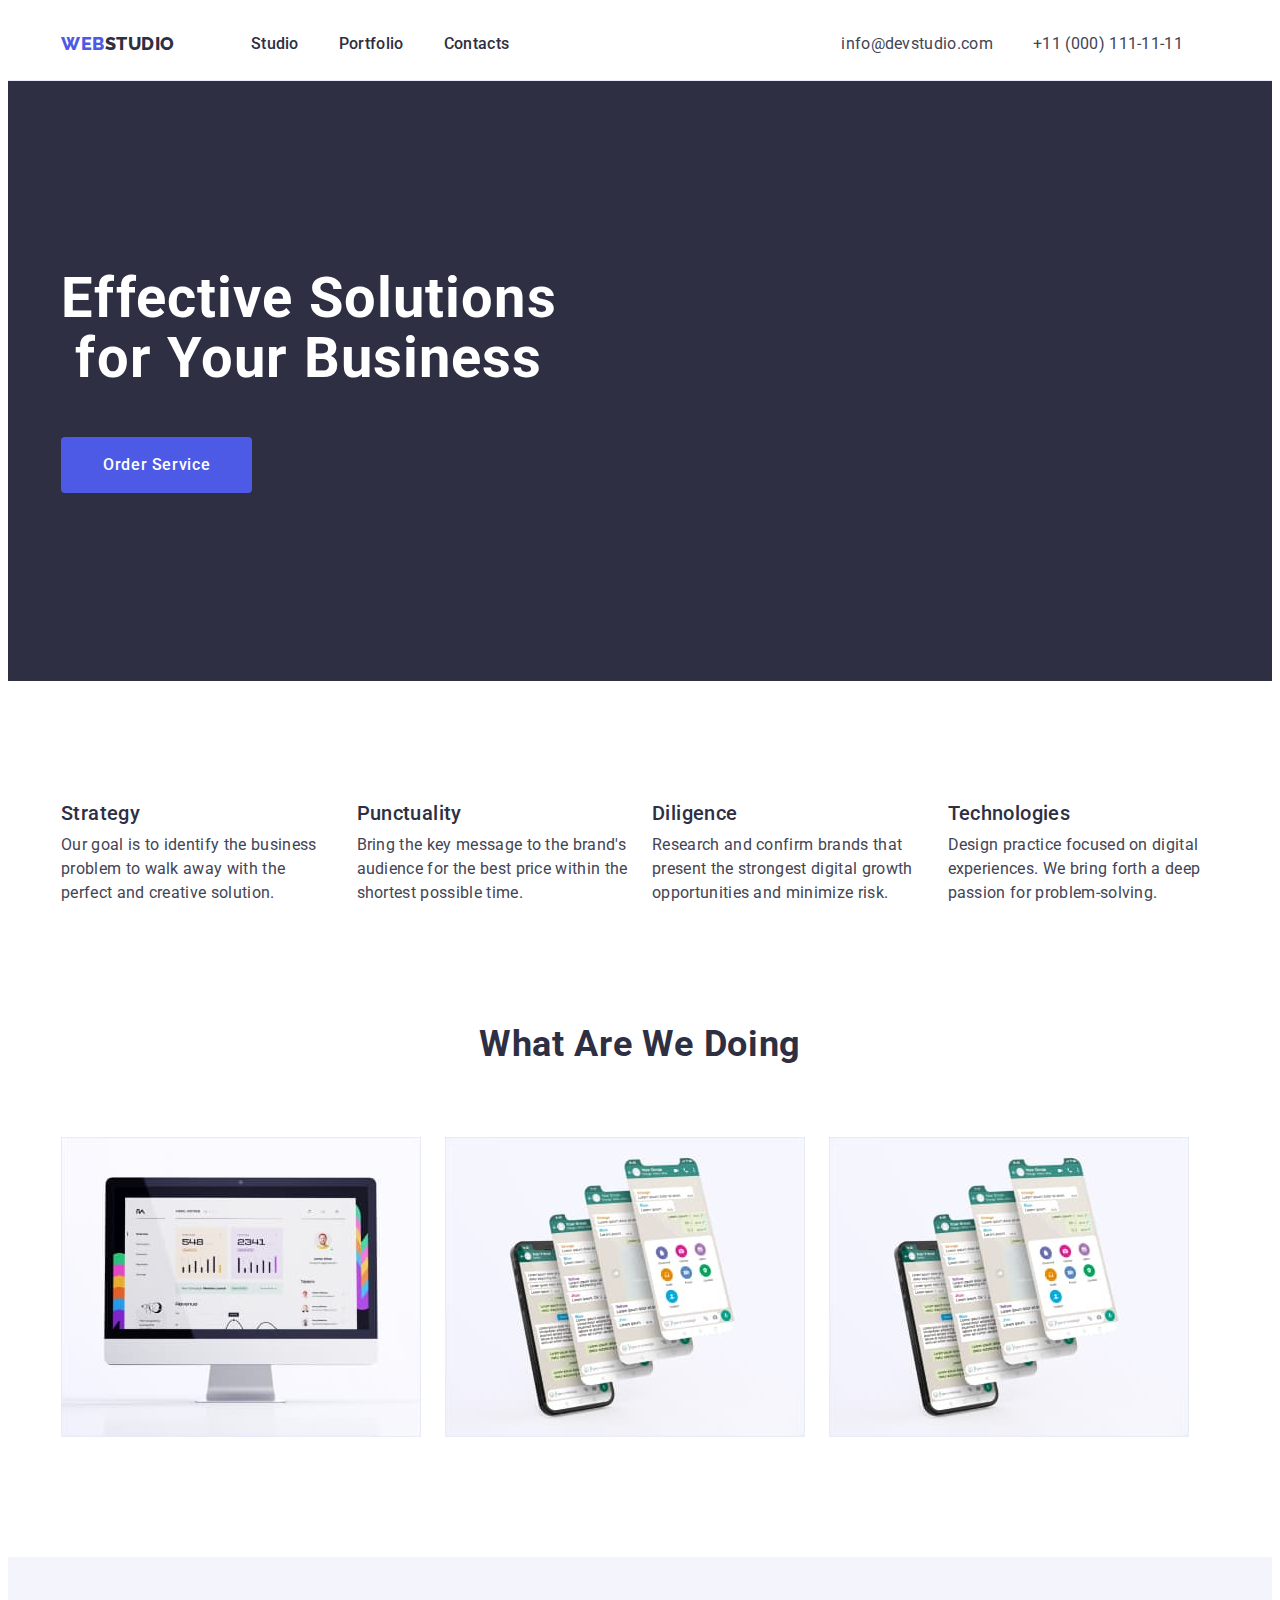
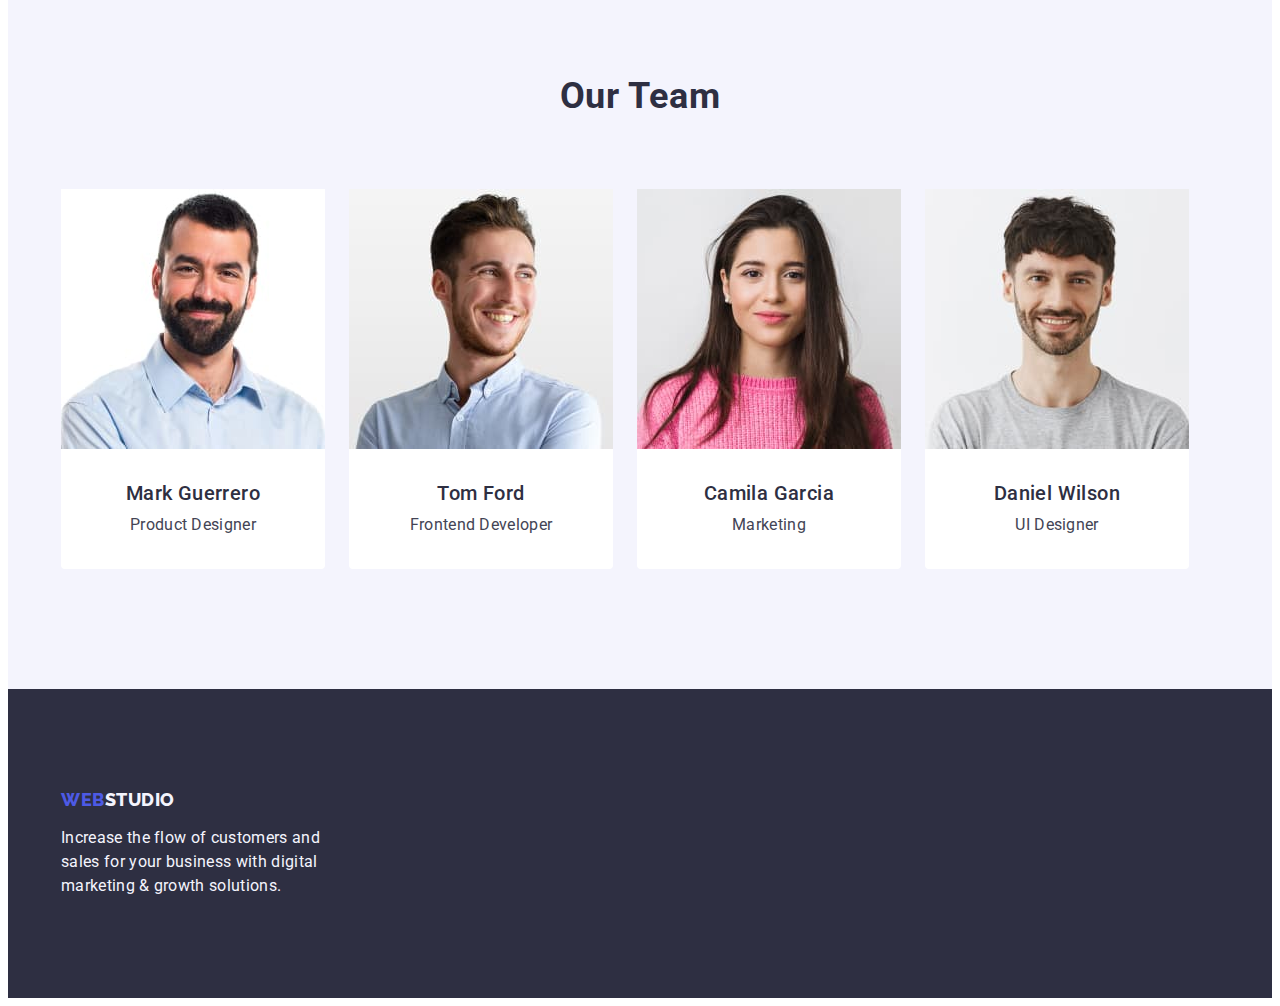
==== commit 8ac65a66: "fixed errors1" ====
--- a/index.html
+++ b/index.html
@@ -13,7 +13,7 @@
   </head>
   <body>
     <header class="main">
-      <div class="conteiner main-nav">
+      <div class="container main-nav">
       <nav class="main-nav">
         <a href="./index.html" class="logo link">Web<span class="logoelement">Studio</span></a>
         <ul class="site-nav list">
@@ -32,13 +32,13 @@
     </header>
     <main>
       <section class="hero">
-        <div class="conteiner">
-        <h1 class="hero-title">Effective Solutions <br> for Your Business</h1>
+        <div class="container">
+        <h1 class="hero-title">Effective Solutions for Your Business</h1>
         <button type="button" class="hero-btn">Order Service</button>
         </div>
       </section>
       <section class="section">
-        <div class="conteiner">
+        <div class="container">
         <h2 hidden class="section-title">Our advantage</h2>
         <ul class="advantage list">
           <li class="item">
@@ -60,9 +60,9 @@
         </ul>
         </div>
       </section>
-      <section class="section">
-        <div class="conteiner">
-        <h2 class="section-title">What are we doing</h2>
+      <section class="section-work">
+        <div class="container">
+        <h2 class="section-title ">What are we doing</h2>
         <ul class="works list">
           <li class="item"> <img src="./images/img1.jpg" alt="tablet" width="360" height="300"></li>
           <li class="item"> <img src="./images/img2.jpg" alt="smartphone" width="360" height="300"></li>
@@ -71,35 +71,35 @@
         </div>
       </section>
       <section class="section teambg">
-        <div class="conteiner">
-        <h2 class="section-title team-tl">Our Team</h2>
+        <div class="container">
+        <h2 class="section-title">Our Team</h2>
         <ul class="team list">
           <li class="team-list">
             <img src="./images/worker1.jpg" alt="Mark Guerrero" width="264" height="260">
-            <h3 class="team-title">Mark Guerrero</h3>
-            <p class="team-text">Product Designer</p>
+            <div class="card-info"><h3 class="team-title">Mark Guerrero</h3>
+            <p class="team-text">Product Designer</p></div>
           </li>
           <li class="team-list">
             <img src="./images/worker2.jpg" alt="Tom Ford" width="264" height="260">
-            <h3 class="team-title">Tom Ford</h3>
-            <p class="team-text">Frontend Developer</p>
+            <div class="card-info"><h3 class="team-title">Tom Ford</h3>
+            <p class="team-text">Frontend Developer</p></div>
           </li>
           <li class="team-list">
             <img src="./images/worker3.jpg" alt="Camila Garcia" width="264" height="260">
-            <h3 class="team-title">Camila Garcia</h3>
-            <p class="team-text">Marketing</p>
+            <div class="card-info"><h3 class="team-title">Camila Garcia</h3>
+            <p class="team-text">Marketing</p></div>
           </li>
           <li class="team-list">
             <img src="./images/worker4.jpg" alt="Daniel Wilson" width="264" height="260">
-            <h3 class="team-title">Daniel Wilson</h3>
-            <p class="team-text">UI Designer</p>
+            <div class="card-info"><h3 class="team-title">Daniel Wilson</h3>
+            <p class="team-text">UI Designer</p></div>
           </li>
         </ul>
         </div>
       </section>
     </main>
     <footer class="bottow">
-      <div class="conteiner">
+      <div class="container">
       <a href="./index.html" class="logo-bottow link">Web<span class="logo-el-footer">Studio</span></a>
       <p class="bottow-text">Increase the flow of customers and sales for your business with digital marketing & growth solutions.</p>
       </div>
--- a/css/style.css
+++ b/css/style.css
@@ -5,6 +5,7 @@
     --pressed-state-color:#404BBF;
     --primary-color-white:#ffffff;
     --light-mode-color: #F4F4FD;
+    --accent-color: #E7E9FC;
 }
 h1,
 h2,
@@ -38,9 +39,9 @@
 }
 /*Header*/
 .main{
-    border-bottom: 1px solid #E7E9FC;
-}
-.conteiner{
+    border-bottom: 1px solid var(--accent-color);
+}
+.container{
     width: 1158px;
     padding-right: 15px;
     padding-left: 15px;
@@ -48,6 +49,7 @@
     margin-left: auto;
 }
 .logo{
+    margin-right: 76px;
     color:var(--primary-brend-color);
     font-family: Raleway, sans-serif;
     font-weight: 800;
@@ -70,7 +72,7 @@
 }
 .site-nav{
     display: flex;
-    margin-left: 76px;
+    
 }
 .site-nav .link{
     display: block;
@@ -91,14 +93,8 @@
 .kontakts{
     font-style: normal;
 }
-.kontakts-list{
-    display: flex;
-    margin-left: 332px;
-}
-.kontakts-list .item + .item{
-    margin-left: 40px;
-}
 .kontakts-list .link{
+    display: block;
     color:var(--body-text-color);
     font-size: 16px;
     line-height: 1.5;
@@ -108,24 +104,34 @@
 .kontakts-list .link:focus{
      color: var(--pressed-state-color);
 }
+.kontakts-list {
+    display: flex;
+    margin-left: 332px;
+}
+.kontakts-list .item:not(:last-child){
+    margin-right: 40px;
+}
 /*Hero*/
 .hero{
+    padding-top: 188px;
+    padding-bottom: 188px;
     background-color:var(--header-text-color);
     text-align: center;
-    height: 600px;
-    margin-bottom: 120px;
 }
 .hero-title{
-    padding-top: 188px;
+    max-width: 496px;
     color: var(--primary-color-white);
     font-weight: 700;
     font-size: 56px;
     line-height: 1.07;
-    text-align: center;
     letter-spacing: 0.02em;
+
 }
 .hero-btn{
-    display: inline-block;
+    display: block;
+    border: none;
+    min-width: 169px;
+    height: 56px;
     margin-top: 48px;
     padding: 16px 42px;
     border-radius: 4px;
@@ -145,9 +151,14 @@
 }
 /*Sections*/
 .section{
+    padding-top: 120px;
     padding-bottom: 120px;
 }
+.section-work{
+    padding-bottom: 120px;
+}
 .section-title{
+    margin-bottom: 72px;
     color:var(--header-text-color);
     font-weight: 700;
     font-size: 36px;
@@ -162,8 +173,11 @@
 .advantage .item:not(:last-child){
     margin-right: 24px;
 }
-.advantage-text{
-    margin-top: 8px;
+.advantage > .item{
+    flex-basis: calc((100% - 72px) / 4);
+}
+.advantage-title{
+    margin-bottom: 8px;
     
 }
 .advantage-title,
@@ -179,33 +193,29 @@
     display: flex;
     margin-top: 72px;
 }
-.works .item:not(:last-child){
+.works > .item:not(:last-child){
     margin-right: 24px;
 }
-.team-tl{
-    padding-top: 120px;
-    margin-bottom: 72px;
-}
 .team{
     display: flex;
 }
 .team-title{
-    margin-top: 32px;
+    margin-bottom: 8px;
 }
 .team-text{
     font-size: 16px;
 }
-.team-text{
-    margin-top: 8px;
-    padding-bottom: 32px;
-}
 
 .team-list{
+    border-radius: 0px 0px 4px 4px;
     background-color: var(--primary-color-white);
     text-align: center;
 }
 .team .team-list:not(:last-child){
     margin-right: 24px;
+}
+.card-info{
+    padding: 32px 16px;
 }
 .teambg{
     background-color: var(--light-mode-color);
@@ -214,16 +224,16 @@
 /*Footer*/
 .bottow{
     background-color: var(--header-text-color);
+    padding-bottom: 100px;
+    padding-top: 100px;
 }
 .bottow-text{
-    margin-top: 16px;
-    padding-bottom: 100px;
     width: 264px;
     color:var(--light-mode-color) ;
 }
 .logo-bottow{
-    display: block;
-    padding-top: 100px;
+    display: inline-block;
+    margin-bottom: 16px;
     color: var(--primary-brend-color);
     font-family: Raleway, sans-serif;
     font-family: Raleway, sans-serif;
@@ -237,22 +247,19 @@
     color: var(--light-mode-color);
 }
 /*Portfolio page*/
+.gallery{
+    padding-top: 96px;
+    padding-bottom: 120px;
+}
 .filter{
     display: flex;
-}
-
-.filter-box{
-    display: flex;
     justify-content: center;
-    margin-top: 96px;
-    align-items: center;
-    
-    
+    margin-bottom: 72px;
 }
 .filter-btn{
     display: inline-block;
     padding: 12px 24px;
-    border: 1px solid #E7E9FC;
+    border: 1px solid var(--accent-color);
     border-radius: 4px;
     background-color: var(--light-mode-color);
     color: var(--primary-brend-color);
@@ -267,6 +274,7 @@
 .filter-btn:focus{
     background-color: var(--pressed-state-color);
     color: var(--primary-color-white);
+    border: 1px solid transparent;
 }
 .filter .item:not(:last-child){
     margin-right: 24px;
@@ -274,10 +282,8 @@
 .projects{
     display: flex;
     flex-wrap: wrap;
-    padding-top: 72px;
     margin-left: -24px;
     margin-top: -48px;
-    margin-bottom: 120px;
 }
 .projects > .item{
     flex-basis: calc(100% / 3 - 24px);
@@ -288,9 +294,12 @@
     display: block;
 }
 .card-content{
-    padding-top: 32px;
-    padding-bottom: 32px;
-    padding-left: 16px;
+    padding: 32px 16px;
+    border: 1px solid var(--accent-color);
+    border-top: none;
+}
+.project-title{
+    margin-bottom: 8px;
 }
 .projects .link{
     
